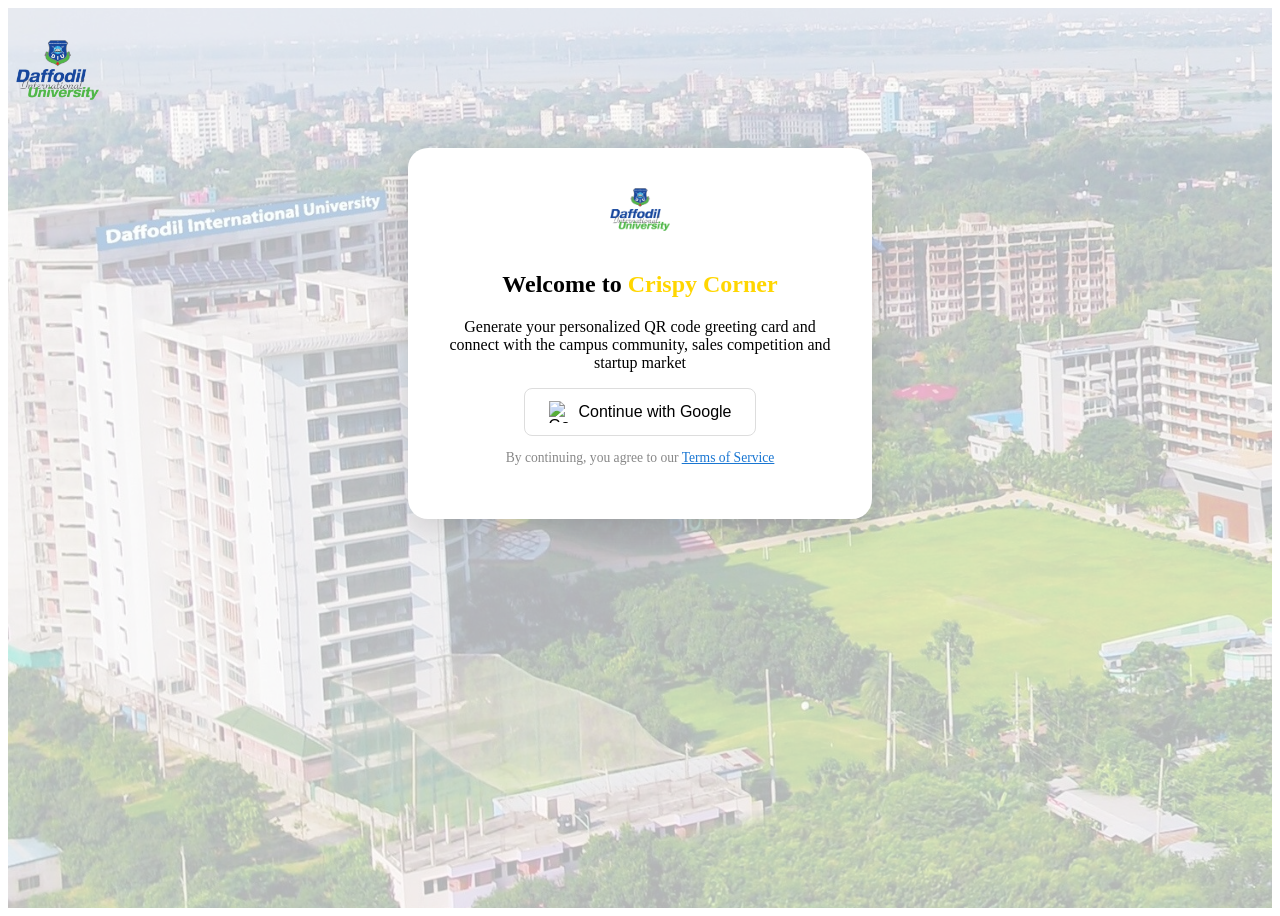
==== index.html @ 748b9f9b "add new text in the generate QR code greeting section" ====
<!DOCTYPE html>
<html lang="en">
<head>
    <meta charset="UTF-8">
    <meta name="viewport" content="width=device-width, initial-scale=1.0">
    <title>Crispy Corner - QR Code Greeting Card Generator</title>
    <link rel="stylesheet" href="styles.css">
    <!-- Google OAuth 2.0 script will be added here -->
</head>
<body>
    <!-- Hero Image -->
    <div class="hero-image">
        <!-- The first provided image will be set as background via CSS -->
        <div class="overlay"></div>
        <header>
            <img src="logo.png" alt="Daffodil International University Logo" class="logo">
        </header>
        <main>
            <section id="login-section">
                <!-- Login Card (mockup based on provided image) -->
                <div class="login-card">
                    <img src="logo.png" alt="Crispy Corner Logo" class="login-logo">
                    <h1>Welcome to <span class="highlight">Crispy Corner</span></h1>
                    <p>Generate your personalized QR code greeting card and connect with the campus community, sales competition and startup market</p>
                    <button id="google-signin-btn">
                        <img src="https://developers.google.com/identity/images/g-logo.png" alt="Google Logo" class="google-logo">
                        Continue with Google
                    </button>

                    <p class="terms">By continuing, you agree to our <a href="#">Terms of Service</a></p>
                </div>
            </section>
            <section id="greeting-card-section" style="display:none;">
                <!-- Greeting Card will be generated here -->
                <div class="greeting-card">
                    <img id="user-pic" src="" alt="User Profile Picture" class="profile-pic">
                    <h2 id="user-name"></h2>
                    <p>Welcome to Crispy corner!</p>
                </div>
            </section>
        </main>
    </div>
    <script src="script.js"></script>
</body>
</html>
---- styles.css ----
/* Hero Image Background */
.hero-image {
    position: relative;
    min-height: 100vh;
    background: url('hero.jpg') center/cover no-repeat;
    display: flex;
    flex-direction: column;
    align-items: center;
    justify-content: flex-start;
}
.overlay {
    position: absolute;
    top: 0; left: 0; right: 0; bottom: 0;
    background: rgba(255,255,255,0.7);
    z-index: 1;
}
header {
    position: relative;
    z-index: 2;
    width: 100%;
    display: flex;
    justify-content: flex-start;
    padding: 2rem 2rem 0 3rem;
}
.logo {
    height: 60px;
}
main {
    position: relative;
    z-index: 2;
    width: 100%;
    display: flex;
    flex-direction: column;
    align-items: center;
    margin-top: 3rem;
}
.login-card {
    background: #fff;
    border-radius: 20px;
    box-shadow: 0 8px 32px rgba(0,0,0,0.15);
    padding: 2.5rem 2rem;
    max-width: 400px;
    width: 90vw;
    text-align: center;
    margin: 0 auto;
}
.login-logo {
    width: 60px;
    margin-bottom: 1rem;
}
.highlight {
    color: #FFD600;
    font-weight: bold;
}
#google-signin-btn {
     display: flex; 
    align-items: center; 
    justify-content: center;
    gap: 0.5rem;
    background: #fff;
    border: 1px solid #ddd;
    border-radius: 8px;
    padding: 0.75rem 1.5rem;
    font-size: 1rem;
    font-weight: 500;
    cursor: pointer;
    margin: auto;
    transition: box-shadow 0.2s;
}
#google-signin-btn:hover {
    box-shadow: 0 2px 8px rgba(66,133,244,0.15);
}
.google-logo {
    width: 22px;
    height: 22px;
}
.terms {
    font-size: 0.85rem;
    color: #888;
}
.terms a {
    color: #1976d2;
    text-decoration: underline;
}
.greeting-card {
    background: rgba(255,255,255,0.95);
    border-radius: 24px;
    box-shadow: 0 8px 32px rgba(0,0,0,0.12);
    padding: 2.5rem 2rem 2rem 2rem;
    max-width: 350px;
    width: 90vw;
    text-align: center;
    margin: 2rem auto 0 auto;
    position: relative;
}
.profile-pic {
    width: 120px;
    height: 120px;
    border-radius: 50%;
    object-fit: cover;
    margin-bottom: 1.5rem;
    border: 4px solid #FFD600;
    background: #eee;
}
.greeting-card h2 {
    margin: 0.5rem 0 0.5rem 0;
    font-size: 2rem;
    font-weight: 700;
    color: #222;
}
.greeting-card p {
    font-size: 1.2rem;
    color: #333;
    margin-bottom: 0;
}
@media (max-width: 600px) {
    .login-card, .greeting-card {
        padding: 1.5rem 0.5rem;
        max-width: 98vw;
    }
    .logo {
        height: 40px;
    }
    .profile-pic {
        width: 90px;
        height: 90px;
    }
    main {
        margin-top: 1.5rem;
    }
}
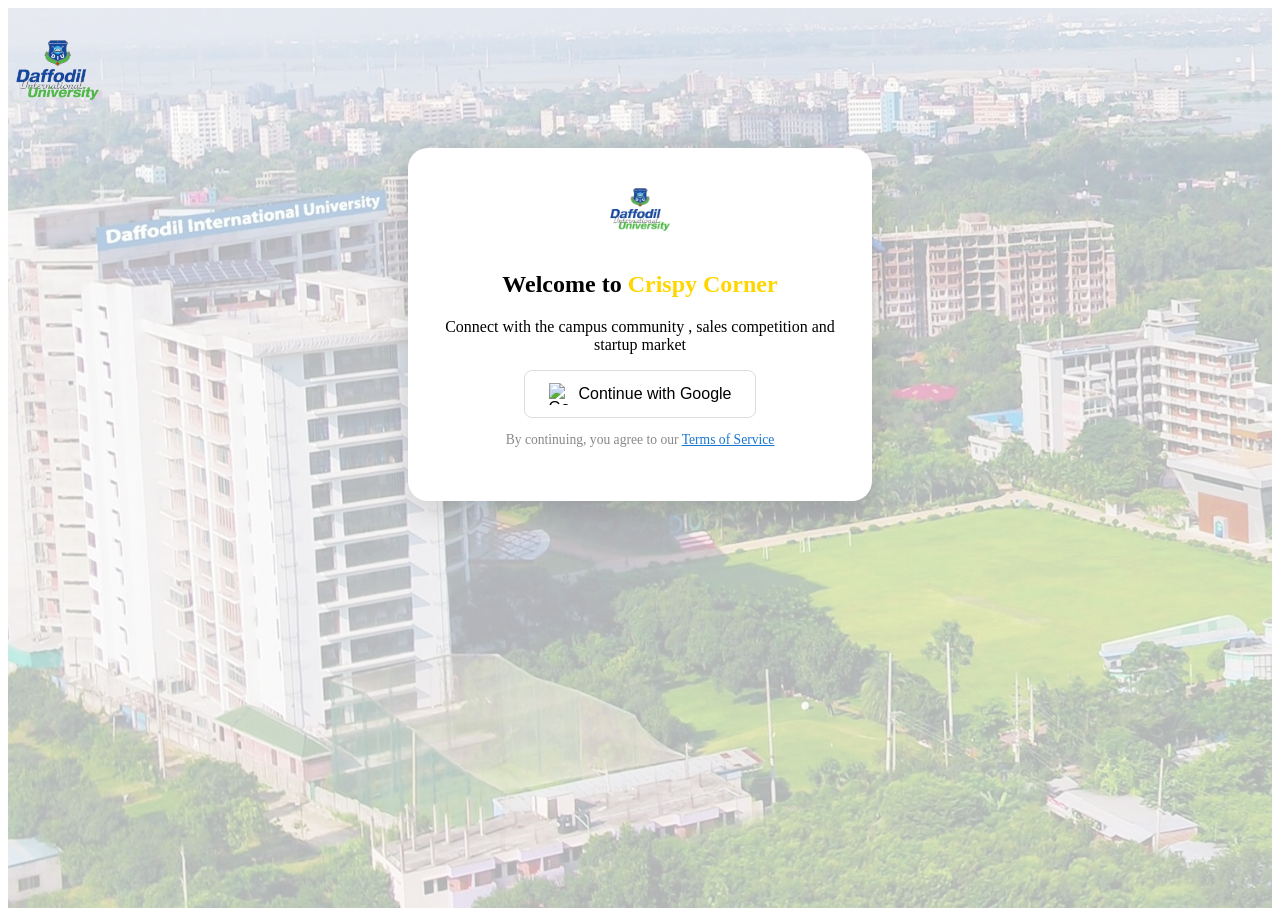
==== commit 5588f9e4: "update the text again in the generate QR code greeting section" ====
--- a/index.html
+++ b/index.html
@@ -21,7 +21,7 @@
                 <div class="login-card">
                     <img src="logo.png" alt="Crispy Corner Logo" class="login-logo">
                     <h1>Welcome to <span class="highlight">Crispy Corner</span></h1>
-                    <p>Generate your personalized QR code greeting card and connect with the campus community, sales competition and startup market</p>
+                    <p>Connect with the campus community , sales competition and startup market</p>
                     <button id="google-signin-btn">
                         <img src="https://developers.google.com/identity/images/g-logo.png" alt="Google Logo" class="google-logo">
                         Continue with Google
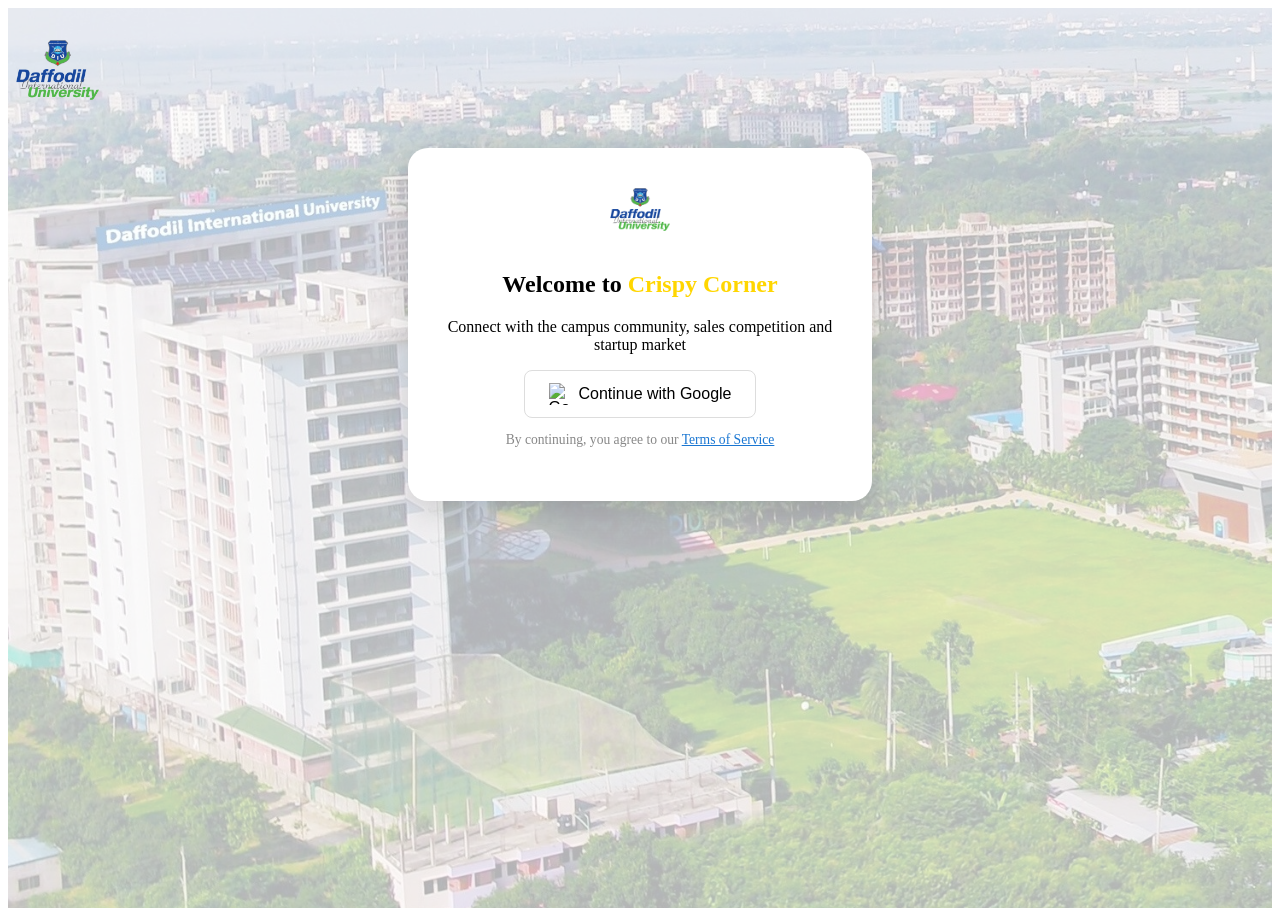
==== commit f7e18fd4: "update again the text again in the generate QR code greeting section" ====
--- a/index.html
+++ b/index.html
@@ -21,7 +21,7 @@
                 <div class="login-card">
                     <img src="logo.png" alt="Crispy Corner Logo" class="login-logo">
                     <h1>Welcome to <span class="highlight">Crispy Corner</span></h1>
-                    <p>Connect with the campus community , sales competition and startup market</p>
+                    <p>Connect with the campus community, sales competition and startup market</p>
                     <button id="google-signin-btn">
                         <img src="https://developers.google.com/identity/images/g-logo.png" alt="Google Logo" class="google-logo">
                         Continue with Google
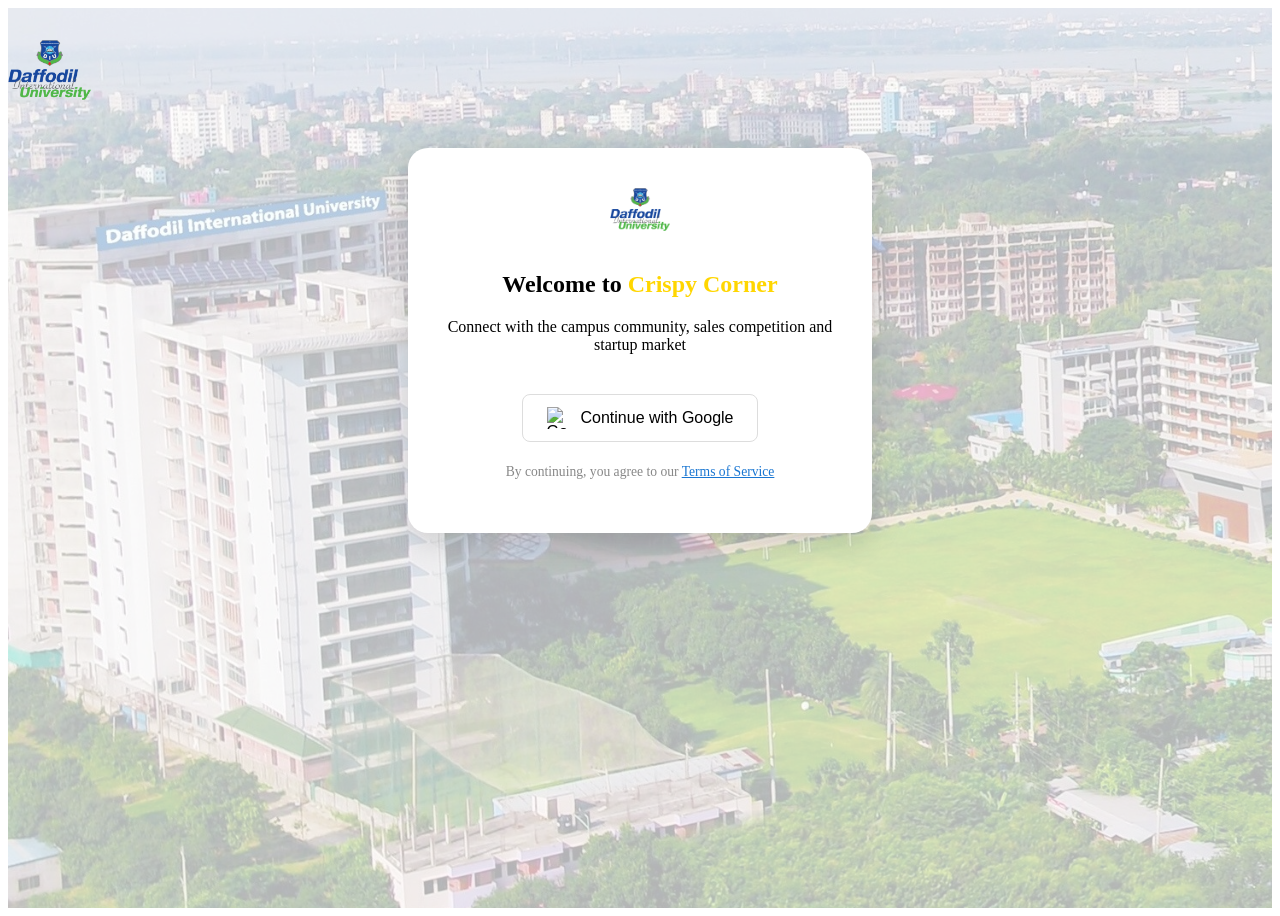
==== commit 4904dffc: "fix new greeting card Supabase and Google Auth-3" ====
--- a/index.html
+++ b/index.html
@@ -4,6 +4,7 @@
     <meta charset="UTF-8">
     <meta name="viewport" content="width=device-width, initial-scale=1.0">
     <title>Crispy Corner - QR Code Greeting Card Generator</title>
+    <script src="https://cdn.jsdelivr.net/npm/@supabase/supabase-js@2"></script>
     <link rel="stylesheet" href="styles.css">
     <!-- Google OAuth 2.0 script will be added here -->
 </head>
@@ -30,12 +31,11 @@
                     <p class="terms">By continuing, you agree to our <a href="#">Terms of Service</a></p>
                 </div>
             </section>
-            <section id="greeting-card-section" style="display:none;">
-                <!-- Greeting Card will be generated here -->
-                <div class="greeting-card">
-                    <img id="user-pic" src="" alt="User Profile Picture" class="profile-pic">
-                    <h2 id="user-name"></h2>
-                    <p>Welcome to Crispy corner!</p>
+            <!-- REPLACE the old greeting-card-section with this new one -->
+                        <section id="greeting-card-section">
+                <div class="banner-card">
+                    <img id="user-pic" src="" alt="User Profile Picture" class="banner-user-pic">
+                    <h2 id="user-name" class="banner-user-name"></h2>
                 </div>
             </section>
         </main>
--- a/styles.css
+++ b/styles.css
@@ -20,7 +20,7 @@
     width: 100%;
     display: flex;
     justify-content: flex-start;
-    padding: 2rem 2rem 0 3rem;
+    padding: 2rem 2rem 0 2rem;
 }
 .logo {
     height: 60px;
@@ -53,10 +53,10 @@
     font-weight: bold;
 }
 #google-signin-btn {
-     display: flex; 
-    align-items: center; 
+    display: inline-flex;
+    align-items: center;
     justify-content: center;
-    gap: 0.5rem;
+    gap: 0.75rem;
     background: #fff;
     border: 1px solid #ddd;
     border-radius: 8px;
@@ -64,7 +64,7 @@
     font-size: 1rem;
     font-weight: 500;
     cursor: pointer;
-    margin: auto;
+    margin: 1.5rem 0 0.5rem 0;
     transition: box-shadow 0.2s;
 }
 #google-signin-btn:hover {
@@ -82,50 +82,64 @@
     color: #1976d2;
     text-decoration: underline;
 }
-.greeting-card {
-    background: rgba(255,255,255,0.95);
-    border-radius: 24px;
-    box-shadow: 0 8px 32px rgba(0,0,0,0.12);
-    padding: 2.5rem 2rem 2rem 2rem;
-    max-width: 350px;
+
+/* ================================================= */
+/* === STYLES FOR THE NEW EVENT BANNER GREETING CARD === */
+/* ================================================= */
+
+#greeting-card-section {
+    /* This makes the section a full-screen overlay */
+    position: fixed;
+    top: 0;
+    left: 0;
+    width: 100%;
+    height: 100%;
+    display: none; /* Initially hidden */
+    align-items: center;
+    justify-content: center;
+    background-color: rgba(0, 0, 0, 0.5);
+    backdrop-filter: blur(5px);
+    z-index: 100; /* Ensure it's on top of everything */
+}
+
+.banner-card {
+    position: relative;
     width: 90vw;
+    max-width: 900px;
+    aspect-ratio: 1200 / 628; 
+    background: url('Red_Modern_Korean_Food_Banner_Landscape_final_1[1].jpg') center/cover no-repeat;
+    border-radius: 20px;
+    box-shadow: 0 10px 30px rgba(0,0,0,0.2);
+}
+
+.banner-user-pic {
+    position: absolute;
+    top: 68%;
+    left: 33.5%;
+    transform: translate(-50%, -50%);
+    width: 16%; 
+    border-radius: 50%;
+    border: 4px solid white;
+    background-color: #eee;
+    box-shadow: 0 0 15px rgba(0,0,0,0.5);
+}
+
+.banner-user-name {
+    position: absolute;
+    top: 85%;
+    left: 33.5%;
+    transform: translateX(-50%);
+    width: 40%;
     text-align: center;
-    margin: 2rem auto 0 auto;
-    position: relative;
+    color: white;
+    font-size: 1.8vw; 
+    font-weight: bold;
+    text-shadow: 2px 2px 4px #000;
 }
-.profile-pic {
-    width: 120px;
-    height: 120px;
-    border-radius: 50%;
-    object-fit: cover;
-    margin-bottom: 1.5rem;
-    border: 4px solid #FFD600;
-    background: #eee;
+
+@media (max-width: 768px) {
+    .banner-user-name { font-size: 2.5vw; }
 }
-.greeting-card h2 {
-    margin: 0.5rem 0 0.5rem 0;
-    font-size: 2rem;
-    font-weight: 700;
-    color: #222;
+@media (max-width: 480px) {
+    .banner-user-name { font-size: 3.5vw; }
 }
-.greeting-card p {
-    font-size: 1.2rem;
-    color: #333;
-    margin-bottom: 0;
-}
-@media (max-width: 600px) {
-    .login-card, .greeting-card {
-        padding: 1.5rem 0.5rem;
-        max-width: 98vw;
-    }
-    .logo {
-        height: 40px;
-    }
-    .profile-pic {
-        width: 90px;
-        height: 90px;
-    }
-    main {
-        margin-top: 1.5rem;
-    }
-} 
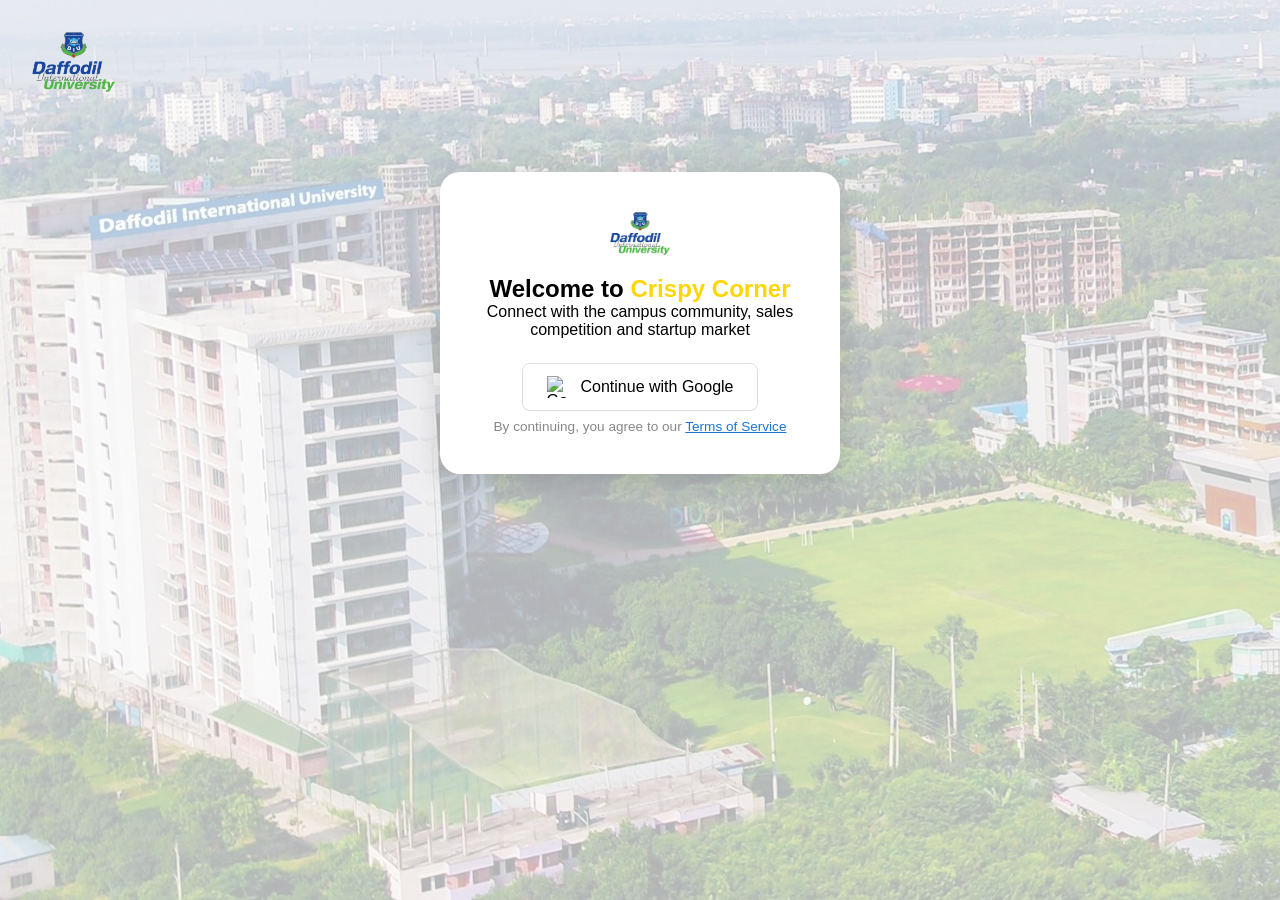
==== commit a1ff43e0: "greeting card changed with code-3" ====
--- a/index.html
+++ b/index.html
@@ -1,5 +1,6 @@
 <!DOCTYPE html>
 <html lang="en">
+
 <head>
     <meta charset="UTF-8">
     <meta name="viewport" content="width=device-width, initial-scale=1.0">
@@ -8,6 +9,7 @@
     <link rel="stylesheet" href="styles.css">
     <!-- Google OAuth 2.0 script will be added here -->
 </head>
+
 <body>
     <!-- Hero Image -->
     <div class="hero-image">
@@ -24,7 +26,8 @@
                     <h1>Welcome to <span class="highlight">Crispy Corner</span></h1>
                     <p>Connect with the campus community, sales competition and startup market</p>
                     <button id="google-signin-btn">
-                        <img src="https://developers.google.com/identity/images/g-logo.png" alt="Google Logo" class="google-logo">
+                        <img src="https://developers.google.com/identity/images/g-logo.png" alt="Google Logo"
+                            class="google-logo">
                         Continue with Google
                     </button>
 
@@ -32,14 +35,36 @@
                 </div>
             </section>
             <!-- REPLACE the old greeting-card-section with this new one -->
-                        <section id="greeting-card-section">
+            <section id="greeting-card-section">
                 <div class="banner-card">
-                    <img id="user-pic" src="" alt="User Profile Picture" class="banner-user-pic">
-                    <h2 id="user-name" class="banner-user-name"></h2>
+                    <!-- Users Details -->
+                    <div class="user-details">
+                        <img id="user-pic" src="" alt="User Profile Picture" class="banner-user-pic">
+                        <h2 id="user-name" class="banner-user-name"></h2>
+                    </div>
+
+                    <!-- Card Details -->
+                    <div class="card-details">
+                        <h1>Crispy Corner</h1>
+                        <p>WE ARE DELIGHTED TO INVITE YOU TO VISIT OUR FOOD STALL OUR STALL WILL FEATURE A VARIETY OF
+                            CRISPY
+                            ITEMS PREPARED WITH GREAT CARE AND HYGIENE.</p>
+                        <p class="location">
+                            LOCATION: [STUDENTS LOUNGE, KNOWLEDGE TOWER] DAFFODIL INTERNATIONAL UNIVERSITY</p>
+                        <p>our presence will be a great honour for us : Organized By: Department Of Innovation And
+                            Entrepreneurship</p>
+                        <small>VISIT US ON</small>
+                        <div class="card-date-time">
+                            <span>13 AUGUST 2025 </span>
+                            <span>08 AM-04 PM</span>
+                        </div>
+                    </div>
+
                 </div>
             </section>
         </main>
     </div>
     <script src="script.js"></script>
 </body>
-</html> +
+</html>
--- a/styles.css
+++ b/styles.css
@@ -1,4 +1,13 @@
-/* Hero Image Background */
+/* === Main Styles === */
+* {
+    box-sizing: border-box;
+    margin: 0;
+    padding: 0;
+    font-family: sans-serif;
+}
+
+
+
 .hero-image {
     position: relative;
     min-height: 100vh;
@@ -8,23 +17,31 @@
     align-items: center;
     justify-content: flex-start;
 }
+
 .overlay {
     position: absolute;
-    top: 0; left: 0; right: 0; bottom: 0;
-    background: rgba(255,255,255,0.7);
+    top: 0;
+    left: 0;
+    right: 0;
+    bottom: 0;
+    background: rgba(255, 255, 255, 0.7);
     z-index: 1;
 }
+
 header {
     position: relative;
     z-index: 2;
     width: 100%;
     display: flex;
     justify-content: flex-start;
-    padding: 2rem 2rem 0 2rem;
-}
+    padding: 2rem;
+    box-sizing: border-box;
+}
+
 .logo {
     height: 60px;
 }
+
 main {
     position: relative;
     z-index: 2;
@@ -34,24 +51,28 @@
     align-items: center;
     margin-top: 3rem;
 }
+
 .login-card {
     background: #fff;
     border-radius: 20px;
-    box-shadow: 0 8px 32px rgba(0,0,0,0.15);
+    box-shadow: 0 8px 32px rgba(0, 0, 0, 0.15);
     padding: 2.5rem 2rem;
     max-width: 400px;
     width: 90vw;
     text-align: center;
     margin: 0 auto;
 }
+
 .login-logo {
     width: 60px;
     margin-bottom: 1rem;
 }
+
 .highlight {
     color: #FFD600;
     font-weight: bold;
 }
+
 #google-signin-btn {
     display: inline-flex;
     align-items: center;
@@ -67,79 +88,156 @@
     margin: 1.5rem 0 0.5rem 0;
     transition: box-shadow 0.2s;
 }
+
 #google-signin-btn:hover {
-    box-shadow: 0 2px 8px rgba(66,133,244,0.15);
-}
+    box-shadow: 0 2px 8px rgba(66, 133, 244, 0.15);
+}
+
 .google-logo {
     width: 22px;
     height: 22px;
 }
+
 .terms {
     font-size: 0.85rem;
     color: #888;
 }
+
 .terms a {
     color: #1976d2;
     text-decoration: underline;
 }
 
 /* ================================================= */
-/* === STYLES FOR THE NEW EVENT BANNER GREETING CARD === */
+/* === FIXED GREETING CARD BANNER STYLES === */
 /* ================================================= */
 
 #greeting-card-section {
-    /* This makes the section a full-screen overlay */
     position: fixed;
     top: 0;
     left: 0;
+    width: 100vw;
+    min-height: 100dvh;
+    display: none;
+    /* Hidden by default */
+    align-items: center;
+    justify-content: center;
+    background-color: rgba(0, 0, 0, 0.8);
+    backdrop-filter: blur(10px);
+    -webkit-backdrop-filter: blur(10px);
+    z-index: 9999;
+    box-sizing: border-box;
+}
+
+.banner-card {
     width: 100%;
     height: 100%;
-    display: none; /* Initially hidden */
-    align-items: center;
-    justify-content: center;
-    background-color: rgba(0, 0, 0, 0.5);
-    backdrop-filter: blur(5px);
-    z-index: 100; /* Ensure it's on top of everything */
-}
-
-.banner-card {
-    position: relative;
-    width: 90vw;
-    max-width: 900px;
-    aspect-ratio: 1200 / 628; 
-    background: url('Red_Modern_Korean_Food_Banner_Landscape_final_1[1].jpg') center/cover no-repeat;
     border-radius: 20px;
-    box-shadow: 0 10px 30px rgba(0,0,0,0.2);
+    background: linear-gradient(to top, #B9375D, #D25D5D);
+    box-shadow: 0 20px 60px rgba(0, 0, 0, 0.4);
+    overflow: hidden;
+    padding: min(2.3rem, 8%);
+    color: #D7D7D7;
+    display: flex;
+    align-items: center;
+    gap: 1rem;
+}
+
+/* In your styles.css file */
+.user-details {
+    flex-basis: 30%;
+    text-align: center;
+}
+
+.card-details {
+    max-width: 750px;
+    text-align: center;
+}
+
+.card-details h1 {
+    font-size: clamp(4rem, 1dvw, 3rem);
+    font-weight: 800;
+    margin-bottom: 1rem;
+    color: #E9E3DF;
+}
+
+.card-details p {
+    line-height: 1.6;
+    margin-bottom: 1rem;
+}
+
+.card-details small {
+    background: #fff;
+    color: red;
+    font-size: 20px;
+    padding: 14px;
+    border-radius: 6px;
+    font-weight: 700;
+    display: inline-block;
+    margin-bottom: 16px;
 }
 
 .banner-user-pic {
-    position: absolute;
-    top: 68%;
-    left: 33.5%;
-    transform: translate(-50%, -50%);
-    width: 16%; 
+    max-width: 100%;
+    width: 125px;
     border-radius: 50%;
-    border: 4px solid white;
-    background-color: #eee;
-    box-shadow: 0 0 15px rgba(0,0,0,0.5);
+    margin-bottom: 1.2rem;
+    border: 2px solid #fb5200;
 }
 
 .banner-user-name {
-    position: absolute;
-    top: 85%;
-    left: 33.5%;
-    transform: translateX(-50%);
-    width: 40%;
     text-align: center;
     color: white;
-    font-size: 1.8vw; 
+    font-size: clamp(16px, 2.5vw, 28px);
     font-weight: bold;
-    text-shadow: 2px 2px 4px #000;
-}
-
+    text-shadow: 2px 2px 4px rgba(0, 0, 0, 0.8);
+}
+
+/* Mobile-specific adjustments */
 @media (max-width: 768px) {
-    .banner-user-name { font-size: 2.5vw; }
-}
+    #greeting-card-section {
+        padding: 0.5rem;
+    }
+
+
+
+    .banner-user-pic {
+        width: 80px;
+        height: 80px;
+        top: 45%;
+    }
+
+    .banner-user-name {
+        top: calc(45% + 60px);
+        font-size: clamp(14px, 4vw, 20px);
+    }
+}
+
+/* Small mobile devices */
 @media (max-width: 480px) {
-    .banner-user-name { font-size: 3.5vw; }
-}
+    .banner-user-pic {
+        width: 60px;
+        height: 60px;
+    }
+
+    .banner-card {
+        flex-direction: column;
+    }
+
+    .user-details {
+        flex-basis: 100%;
+    }
+
+    .card-details {
+        max-width: 100%;
+    }
+
+    .banner-user-name {
+        top: calc(45% + 50px);
+        font-size: clamp(12px, 3.5vw, 18px);
+    }
+
+    .card-details h1 {
+        font-size: 2rem;
+    }
+}
